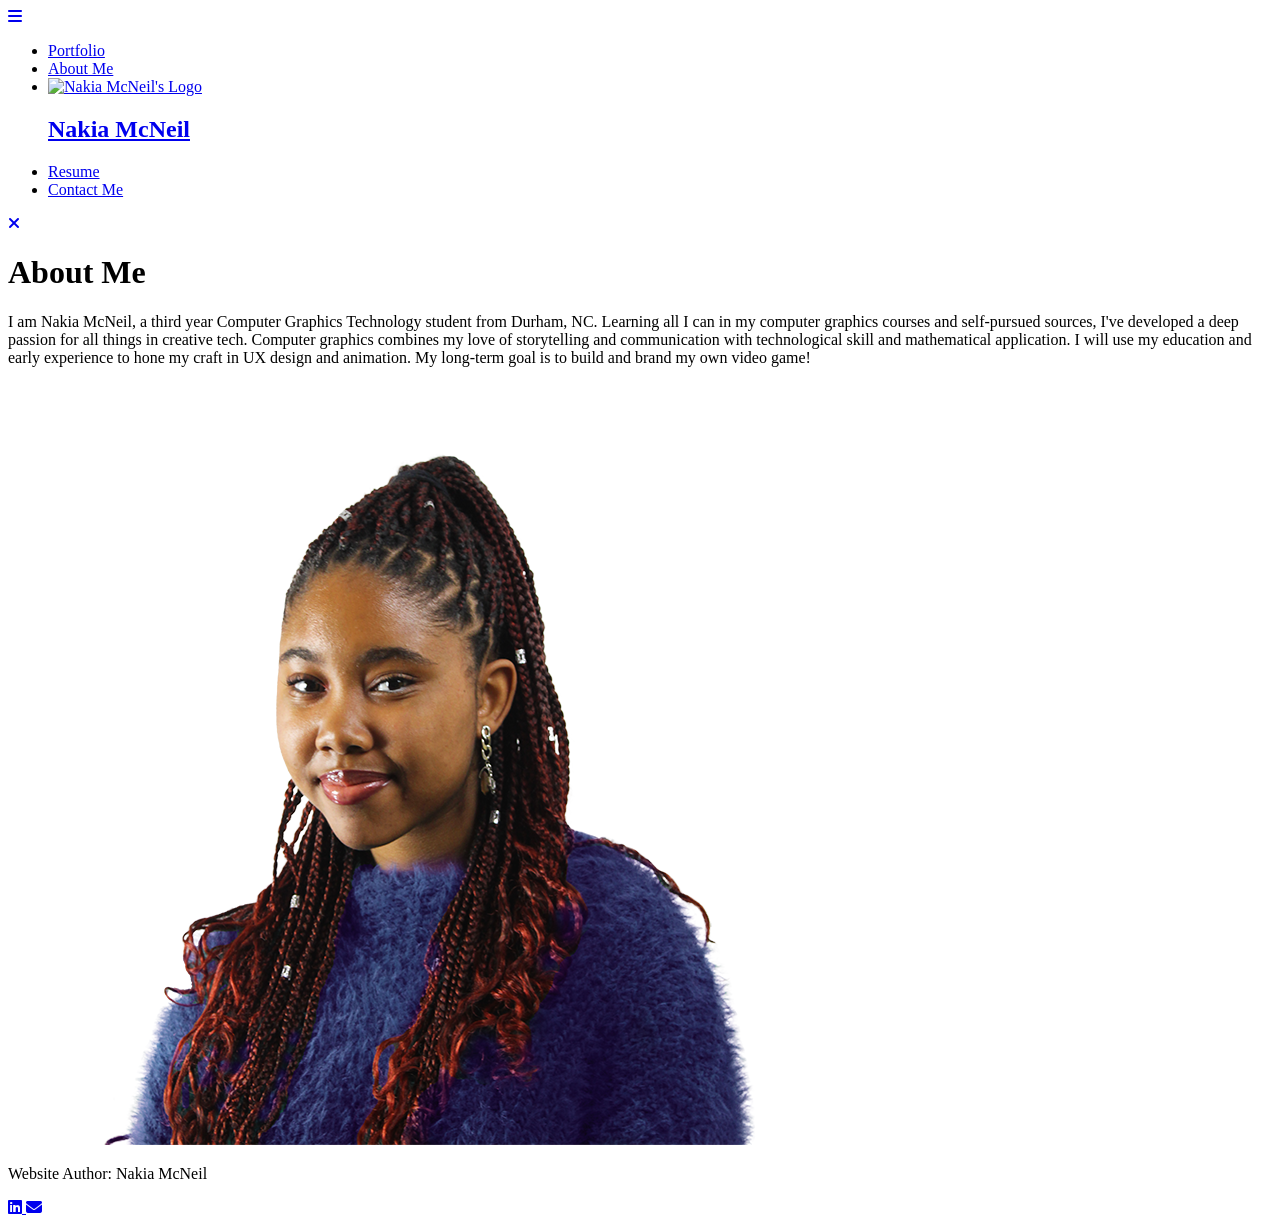
==== about.html @ 44a3d2b2 "Add files via upload" ====
<!DOCTYPE html>
    <html lang="en">
        <head>
            <meta charset="utf-8"/>
            <title>Nakia McNeil Portfolio</title>
            <link rel="icon" type="image/x-icon" href="favicon.ico">
            <link rel="stylesheet" type="text/css" href="styles.css">
            <link rel="icon" type="image/x-icon" href="">
            <link rel="stylesheet" href="https://fonts.googleapis.com/css?family=Dangrek">
                <link rel="stylesheet" href="https://cdnjs.cloudflare.com/ajax/libs/font-awesome/6.5.1/css/all.min.css" integrity="sha512-DTOQO9RWCH3ppGqcWaEA1BIZOC6xxalwEsw9c2QQeAIftl+Vegovlnee1c9QX4TctnWMn13TZye+giMm8e2LwA==" crossorigin="anonymous" referrerpolicy="no-referrer" />
        </head>
    <body>
        <header>
            <a class="hamburger" href="#navbar" aria-label="Open main menu.">
                    <span class="sr-only"> Open main menu </span>
                    <i class="fa-solid fa-bars" aria-hidden="true"></i>
            </a>
            <nav id="navbar">
                <ul>
                    <li><a href="portfolio.html">Portfolio</a></li>
                    <li><a href="about.html" class="active">About Me</a></li>
                    <li class="logoli">
                        <a class="logocontainer" href="index.html">
                            <img class="logo" src="logo.png" alt="Nakia McNeil's Logo">
                            <h1 class="name">Nakia McNeil</h1>
                        </a>
                    </li>
                    <li><a href="resume.html">Resume</a></li>
                    <li><a href="contact.html">Contact Me</a></li>
                </ul>
                <a class="close" href="#!" aria-label="Close main menu.">
                    <span class="sr-only"> Close main menu</span>
                    <i class="fa-solid fa-xmark" aria-hidden="true"></i>
                </a>
            </nav>
        </header>
        <main>
            <h1 class="PageHeader">About Me</h1>
            <p class="Message2">I am Nakia McNeil, a third year Computer Graphics Technology student from Durham, NC. Learning all I can in my computer graphics courses and self-pursued sources, I've developed a deep passion for all things in creative tech. Computer graphics combines my love of storytelling and communication with technological skill and mathematical application. I will use my education and early experience to hone my craft in UX design and animation. My long-term goal is to build and brand my own video game!</p>
            <div class="AboutMeImageContainer">
                <img class="HeadshotTransparent" src="HeadshotTransparentBackground.png" alt="Headshot of Nakia McNeil">
            </div>
        </main>
        <footer>
            <p>Website Author: Nakia McNeil</p>
                <div class="footerContact">
                    <a href="https://www.linkedin.com/in/nakia-mcneil-7861a919b/" target="_blank">
                        <i class="fa-brands fa-linkedin"></i>
                    </a>
                    <a href="mailto:kiajmc@gmail.com" target="_blank">
                        <i class="fa-solid fa-envelope"></i>
                    </a>
                </div>
        </footer>
    </body>
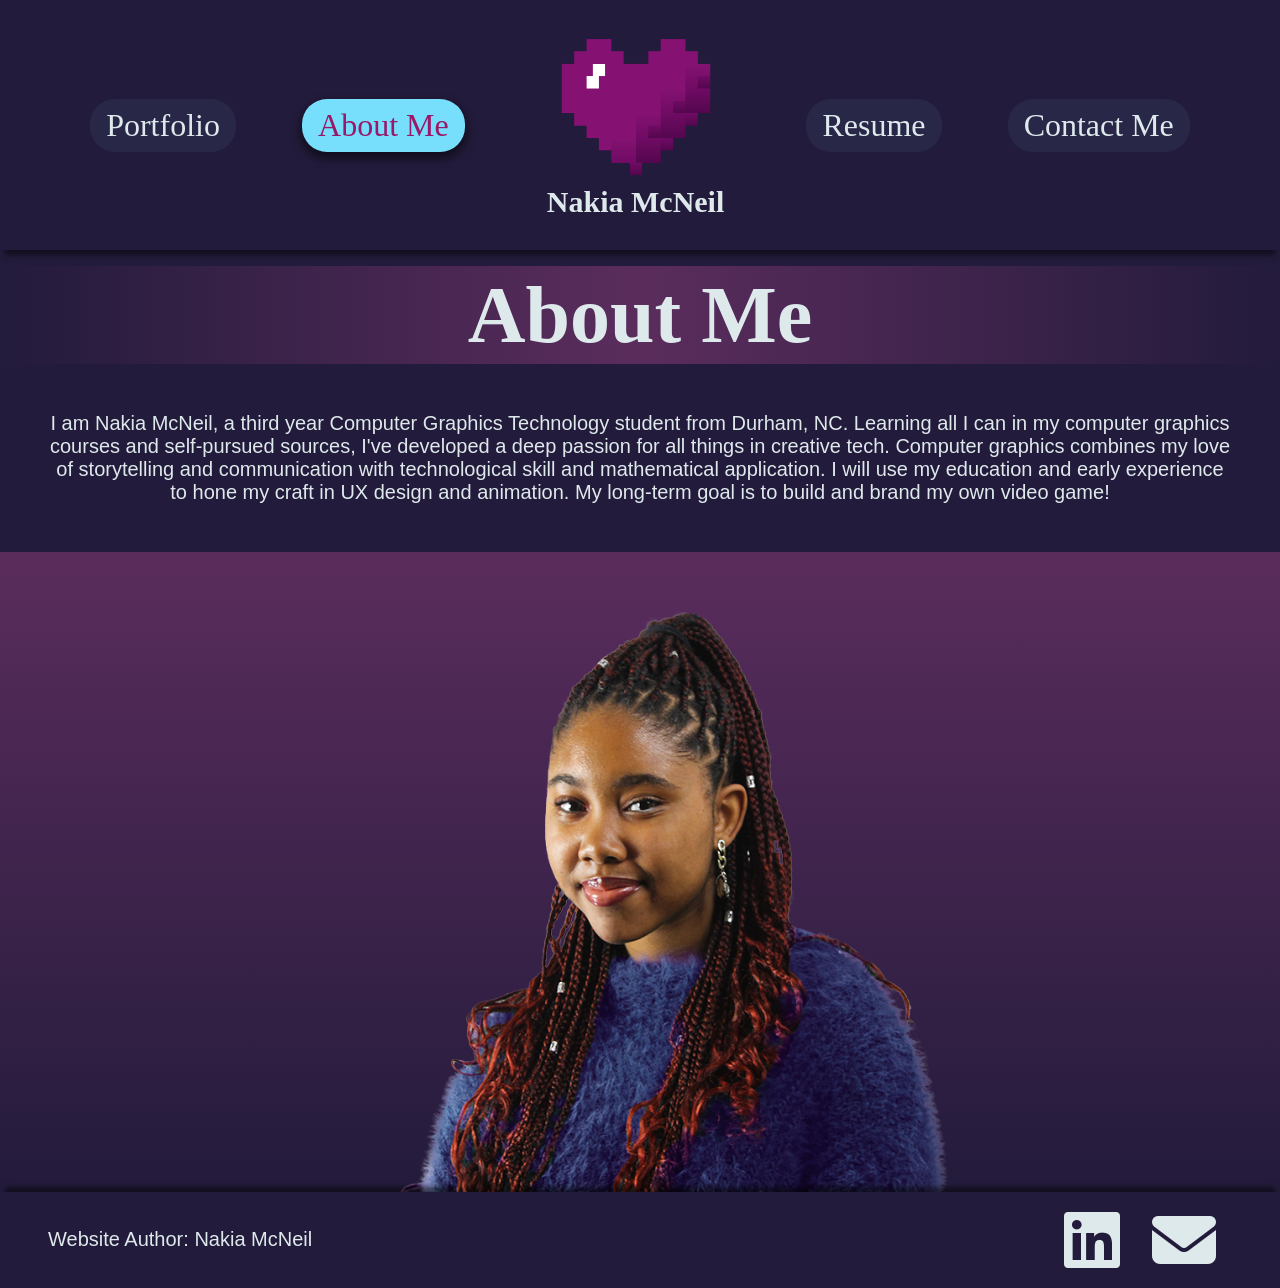
==== commit b0e03a7f: "Fix HTML structure and update logo image source" ====
--- a/about.html
+++ b/about.html
@@ -21,7 +21,7 @@
                     <li><a href="about.html" class="active">About Me</a></li>
                     <li class="logoli">
                         <a class="logocontainer" href="index.html">
-                            <img class="logo" src="logo.png" alt="Nakia McNeil's Logo">
+                            <img class="logo" src="Logo.png" alt="Nakia McNeil's Logo">
                             <h1 class="name">Nakia McNeil</h1>
                         </a>
                     </li>
--- a/styles.css
+++ b/styles.css
@@ -0,0 +1,686 @@
+
+/* general css */
+
+body {
+  display: flex;
+  flex-direction: column;
+  background-color: #231B3B;
+  font-family: Verdana, Geneva, Tahoma, sans-serif; color: #dee9ec;
+  min-height: 100vh;
+  margin: 0;
+  padding: 0;
+  /* border:#77defb 2px solid; */
+}
+
+main {
+  display: flex;
+  /* min-height: 80vh; */
+  flex-basis: auto;
+  min-height: 100vh;
+  align-items: center;
+  flex-direction: column;
+  margin: 0;
+  padding: 0;
+  /* border:#981869 2px solid; */
+}
+
+p {
+  justify-content: center;
+  text-align: left;
+  margin: 2rem;
+  font-size: 20px;
+}
+
+h1{
+  text-align: center;
+  font-family: Dangrek;
+  font-size: 80px;
+  margin: 1.1rem;
+  padding: 0;
+  margin-top: 2rem;
+  line-height: 1.1;
+}
+
+h2 {
+  text-align: center;
+  font-family: Dangrek;
+  font-size: 70px;
+  margin: 2rem;
+  margin-top: 5rem;
+  padding: 0;
+  line-height: 1.1;
+  color:#77defb;
+}
+
+h3 {
+  text-align: center;
+  font-family: Dangrek;
+  font-size: 40px;
+  margin: 0;
+  padding: 0;
+  line-height: 1.1;
+}
+
+h4 {
+  text-align: center;
+  font-family: Dangrek;
+  font-size: 40px;
+  margin: 0;
+  padding: 0;
+  line-height: 1.1;
+}
+
+.PageHeader {
+  display: block;
+  box-sizing: border-box;
+  width: 100%;
+  /* border:#77defb 2px solid; */
+  text-align: center;
+  margin: 0;
+  margin-top: 1rem;
+  padding-left: 0.3rem;
+  padding-right: 0.3rem;
+  padding-top: 0.3rem;
+  padding-bottom: 0.3rem;
+  background-image: linear-gradient(to right, #231B3B, #e458b149, #231B3B);
+}
+
+.WelcomeMessage {
+  display: flex;
+  flex: 1;
+  /* border:#77defb 2px solid; */
+  /* border-top:#dee9ec 1px solid; */
+  align-items: center;
+  flex-direction: column;
+  justify-content: space-between;
+  margin: 0;
+  padding: 0;
+  /* border-radius: 15px; */
+  background-image: linear-gradient(to bottom, #e458b149, #231B3B);
+}
+
+.Message {
+  font-size: 16px;
+  text-align: center;
+  margin: 2rem;
+  margin-top: 0;
+}
+
+.HeadshotTransparent {
+  display: block;
+  margin: 0;
+  margin-top: auto;
+  width: 80%;
+  height: auto;
+  /* border:#981869 5px solid; */
+}
+
+@media screen and (min-width: 800px) { 
+  .Message {
+    font-size: 20px;
+    margin: 3rem;
+    margin-top: 0;
+  }
+  .HeadshotTransparent {
+    width: 50%;
+  }
+}
+
+@media screen and (max-width: 800px) {  /* general media query for when screen is small */
+  h3 {
+    font-size: 30px;
+    margin: 0.5rem;
+  }
+  h2 {
+    font-size: 40px;
+    margin: 0.5rem;
+  }
+  h1 {
+    font-size: 50px;
+    margin: 0.5rem;
+    margin-top: 1rem;
+  }
+  p {
+    font-size: 12px;
+    margin: 1rem;
+  }
+}
+
+/* animation projects css */
+
+.animationGrid {
+  display: grid; 
+  grid-template-columns: 1fr 1fr;
+  /* border-top:#dee9ec 1px solid; */
+  align-items: start;
+}
+
+.roboContainer {
+  display: flex;
+  /* grid-column: 1 / 2; */
+  background-image: linear-gradient(to bottom, #e458b149, #231B3B);
+  justify-content: first baseline;
+  flex-flow: column wrap;
+  align-items: center;
+  margin: 0;
+  padding: 0;
+  height: 100%;
+}
+
+.robotVid {
+  display: block;
+  margin: auto;
+  width: 80%;
+  height: auto;
+  border-radius: 15px;
+  border: #DEFF00 2px solid;
+}
+
+.animationTitle {
+  display: block;
+  margin: 0.2rem;
+  margin-top: 0.8rem;
+  margin-left: 1rem;
+  margin-right: 1rem;
+  padding: 0;
+}
+
+.caption {
+  display: block;
+  text-align: center;
+  margin-top: min(0.2rem) auto;
+  margin-left: 2rem;
+  margin-right: 2rem;
+  font-size: 16px;
+}
+
+.fishContainer {
+  display: flex;
+  background-image: linear-gradient(to bottom, #e458b149, #231B3B);
+  justify-content: first baseline;
+  flex-flow: column wrap;
+  align-items: center;
+  margin: 0;
+  padding: 0;
+  height: 100%;
+}
+
+.fishVid {
+  display: block;
+  width: 80%;
+  height: auto;
+  border-radius: 15px;
+  border: #DEFF00 2px solid;
+  margin: auto;
+}
+
+.atticContainer {
+  display: flex;
+  background-image: linear-gradient(to bottom, #e458b149, #231B3B);
+  justify-content: first baseline;
+  flex-flow: column wrap;
+  align-items: center;
+  margin: 0;
+  padding: 0;
+  height: 100%;
+}
+
+.atticVid {
+  display: block;
+  margin: auto;
+  width: 80%;
+  height: auto;
+  border-radius: 15px;
+  border: #DEFF00 2px solid;
+
+}
+
+.moreContainer {
+  display: flex;
+  background-image: linear-gradient(to bottom, #e458b149, #231B3B);
+  justify-content: center;
+  flex-flow: column wrap;
+  align-items: center;
+  margin: 0;
+  padding: 0;
+  height: 100%;
+}
+
+.moreTitle {
+  margin-left: 2rem;
+  margin-right: 2rem; 
+}
+
+@media screen and (min-width: 1000px) {
+  .animationGrid {
+    grid-template-columns: 1fr 1fr 1fr 1fr;
+  }
+}
+
+/* Ted's Montana Grille Menu Redesign css */
+
+.MontanaContainer {
+  display: flex;
+  justify-content: center;
+  align-items: center;
+  flex-flow: column wrap;
+  margin: 0;
+  padding: 0;
+  background-image: linear-gradient(to bottom, #e458b149, #231B3B);
+}
+
+.graphicTitle {
+  display: block;
+  margin: 1rem;
+  padding: 0;
+}
+
+.MontanaPicContainer {
+  display: flex;
+  justify-content: center;
+  align-items: center;
+  margin: 0;
+  padding: 0;
+}
+
+.MontanaPic {
+  display: block;
+  margin: 0;
+  margin-left: 1rem;
+  margin-right: 1rem;
+  width: 25%;
+  height: auto;
+  border-radius: 15px;
+  border: #DEFF00 2px solid;
+  /* border: #981869 2px solid; */
+}
+
+.MontanaCaption {
+  display: block;
+  text-align: center;
+  margin-top: min(0.2rem) auto;
+  margin-left: 2rem;
+  margin-right: 2rem;
+  font-size: 16px;
+}
+
+.MontanaCaption a {
+  color: #77defb;
+}
+
+@media screen and (min-width: 800px) {
+  .MontanaCaption {
+    width: 50%;
+    margin: 1rem auto;
+  }
+  .MontanaPic {
+    width: 20%;
+  }
+}
+
+/* resume page css */
+
+.resumeGridContainer {
+  display: grid;
+  grid-template-columns: 1fr;
+  border-right:#981869 2px solid;
+  border-top:#981869 2px solid;
+  border-bottom:#981869 2px solid;
+  align-items: start;
+  margin-top: 1rem;
+  justify-content: center;
+  background-color:#77defb10
+}
+
+.resumeHeader2 {
+  text-align: center;
+  font-size: 25px;
+  margin: 0;
+  margin-top: 1rem;
+  margin-left: 0;
+  color:#dee9ec;
+}
+
+.resumeHeader3 {
+  text-align: left;
+  margin: 0;
+  margin-bottom: 0.5rem;
+  padding: 0;
+  color:#dee9ec;
+}
+
+.ContactInfoContainer {
+  display: flex;
+  justify-content: first baseline;
+  flex-flow: column wrap;
+  align-items: flex-start;
+  margin: 0;
+  padding: 1rem;
+  height: stretch;
+  border-left:#981869 2px solid;
+}
+
+.CareerObjectiveContainer {
+  display: flex;
+  justify-content: first baseline;
+  flex-flow: column wrap;
+  align-items: flex-start;
+  margin: 0;
+  padding: 1rem;
+  height: stretch;
+  border-left:#981869 2px solid;
+}
+
+.ExperienceContainer {
+  display: flex;
+  justify-content: first baseline;
+  flex-flow: column wrap;
+  align-items: flex-start;
+  margin: 0;
+  padding: 1rem;
+  height: stretch;
+  border-left:#981869 2px solid;
+}
+
+.EducationContainer {
+  display: flex;
+  justify-content: first baseline;
+  flex-flow: column wrap;
+  align-items: flex-start;
+  margin: 0;
+  padding: 1rem;
+  height: stretch;
+  border-left:#981869 2px solid;
+}
+
+.KeySkillsContainer {
+  display: flex;
+  justify-content: first baseline;
+  flex-flow: column wrap;
+  align-items: flex-start;
+  margin: 0;
+  padding: 1rem;
+  height: stretch;
+  border-left:#981869 2px solid;
+}
+
+.CertificationsContainer {
+  display: flex;
+  justify-content: first baseline;
+  flex-flow: column wrap;
+  align-items: flex-start;
+  margin: 0;
+  padding: 1rem;
+  height: stretch;
+  border-left:#981869 2px solid;
+}
+
+.ResumeParagraph{
+  margin: 0;
+  padding: 0;
+  font-size: 12px;
+}
+
+ul.ResumeParagraph {
+  margin-left: 1.2rem;
+}
+
+ol.ResumeParagraph {
+  margin-left: 1.5rem;
+}
+
+.ResumeParagraph a {
+  color: #77defb;
+}
+
+@media screen and (min-width: 800px) {
+  .resumeGridContainer {
+    grid-template-columns: 1fr 2fr;
+  }
+  .resumeHeader2 {
+    font-size: 30px;
+  }
+  .ResumeParagraph {
+    font-size: 16px;
+  }
+}
+
+@media screen and (min-width: 1200px) {
+  .resumeGridContainer {
+    width: 70%;
+    margin: 1rem auto;
+  }
+  .ResumeParagraph {
+    font-size: 20px;
+  }
+}
+
+/* about me page css */
+
+.AboutMeImageContainer {
+  display: flex;
+  flex: 1;
+  /* border:#77defb 2px solid; */
+  /* border-top:#dee9ec 1px solid; */
+  align-self: stretch;
+  align-items: center;
+  flex-direction: column;
+  justify-content: space-between;
+  margin: 0;
+  padding: 0;
+  /* border-radius: 15px; */
+  background-image: linear-gradient(to bottom, #e458b149, #231B3B);
+}
+
+.Message2 {
+  font-size: 16px;
+  text-align: center;
+  margin: 2rem;
+}
+
+@media screen and (min-width: 800px) { 
+  .Message2 {
+    font-size: 20px;
+    margin: 3rem;
+  }
+}
+
+/* Contact me page css */
+
+.contact {
+  display: flex;
+  justify-content: center;
+  align-items: center;
+  flex-flow: row wrap;
+  margin: 2rem;
+  padding: 0;
+  gap: 3rem;
+}
+
+.contact a {
+  color: transparent;
+}
+
+.contact i {
+  display: block;
+  margin: 0;
+  padding: 0;
+  font-size: 5rem;
+  color: #dee9ec;
+}
+
+@media screen and (min-width: 800px) {
+  .contact i {
+    font-size: 10rem;
+  }
+}
+
+/* Header css */
+
+header {
+  margin: 0;
+  padding: 0;
+  box-shadow:#00000080 0px 10px 5px -5px;
+}
+
+.hamburger {
+  display: block;
+  margin: 1rem auto;
+  width: fit-content;
+  padding: 1rem;
+}
+
+.hamburger, .close {
+  font-size: 2rem;
+  color:#dee9ec
+}
+
+nav {
+  margin: 0;
+  padding: 0;
+  background-color: #231B3B;
+  display: flex;
+  justify-content: space-between;
+  text-align: center;
+  position: absolute;
+  z-index: 1000;
+  top: 0;
+  left: 0;
+  width: 100%;
+  height: 100vh;
+  overflow: hidden;
+
+  /* animate - slide up and down */
+
+  transform: translateY(-100%);
+  transition: transform 0.2s ease;
+}
+
+nav:target {
+  transform: translateY(0);
+}
+
+nav ul {
+  font-family: Dangrek;
+  list-style-type: none;
+  margin: 0;
+  padding: 1.5rem;
+  display: flex;
+  flex-flow: column wrap;
+  justify-content: space-evenly;
+  align-items: center;
+  width: 100%;
+}
+
+nav a {
+  color: #dee9ec;
+  text-decoration: none;
+  font-size: 2rem;
+  padding: 0.5rem 1rem;
+  display: flex;
+  justify-content: center;
+  align-items: center;
+  border-radius: 25px;
+  background-color: #77defb10;
+}
+
+nav a:hover {
+  box-shadow:#00000080 0px 5px 10px 2px;
+}
+
+.active {
+  background-color: #77defb;
+  color: #981869;
+  box-shadow:#00000080 0px 5px 10px 2px;
+}
+
+.logocontainer {
+  flex-flow: column wrap;
+  background-color: transparent;
+}
+
+.name {
+  font-size: 30px;
+  margin: 0;
+  margin-top: 0.2rem;
+}
+
+.logo {
+  width: 150px;
+  height: auto;
+}
+
+.close {
+  background-color: transparent;
+}
+
+.close:hover, .hamburger:hover {
+  color:#981869;
+  box-shadow:#231B3B 0px 0px 0px 0px;
+}
+
+@media screen and (min-width: 1000px) {
+  header, nav {
+    padding: 0;
+    position: static;
+    height: auto;
+    transform: translateY(0);
+  }
+  .hamburger, .close {
+    display: none;
+  }
+  nav ul {
+    flex-flow: row wrap;
+    justify-content: space-evenly;
+  }
+}
+
+/* footer css */
+footer {
+  display: flex;
+  margin: auto;
+  padding: 1rem;
+  padding-left: 3rem;
+  padding-right: 4rem;
+  background-color: #231B3B;
+  box-shadow:#00000080 0px -10px 5px -5px;
+  justify-content: space-between;
+  align-items: center;
+  /* border:#77defb 2px solid; */
+  text-align: center;
+  min-height: 5vh;
+  box-sizing: border-box;
+  width: 100%;
+}
+
+.footerContact {
+  display: flex;
+  justify-content: center;
+  align-items: center;
+  flex-flow: row wrap;
+  margin: 0;
+  padding: 0;
+  gap: 2rem;
+}
+
+footer p {
+  margin: 0;
+  padding: 0;
+  color: #dee9ec;
+}
+
+footer a {
+  color: #dee9ec;
+}
+
+footer i {
+  font-size: 4rem;
+  margin: 0;
+}
+
+@media screen and (max-width: 600px) {
+  footer i {
+    font-size: 2rem;
+  }
+  
+}
